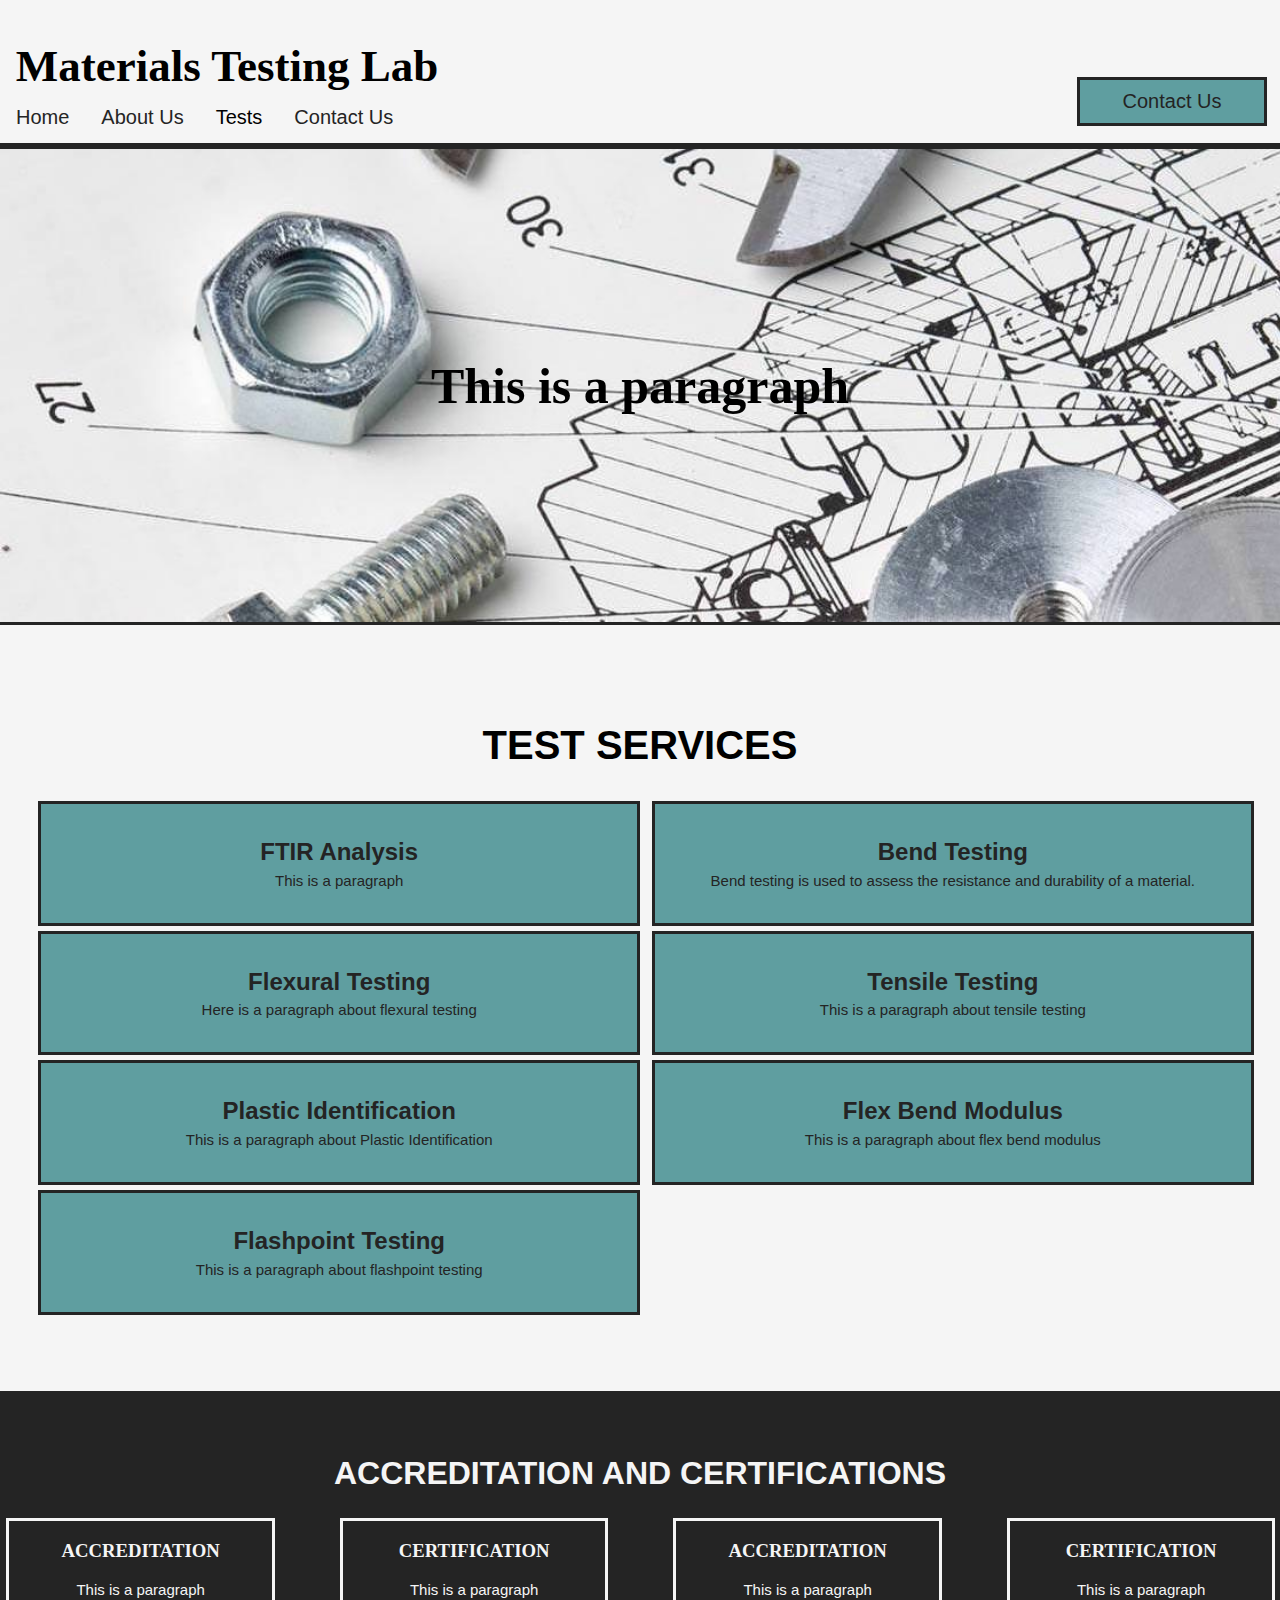
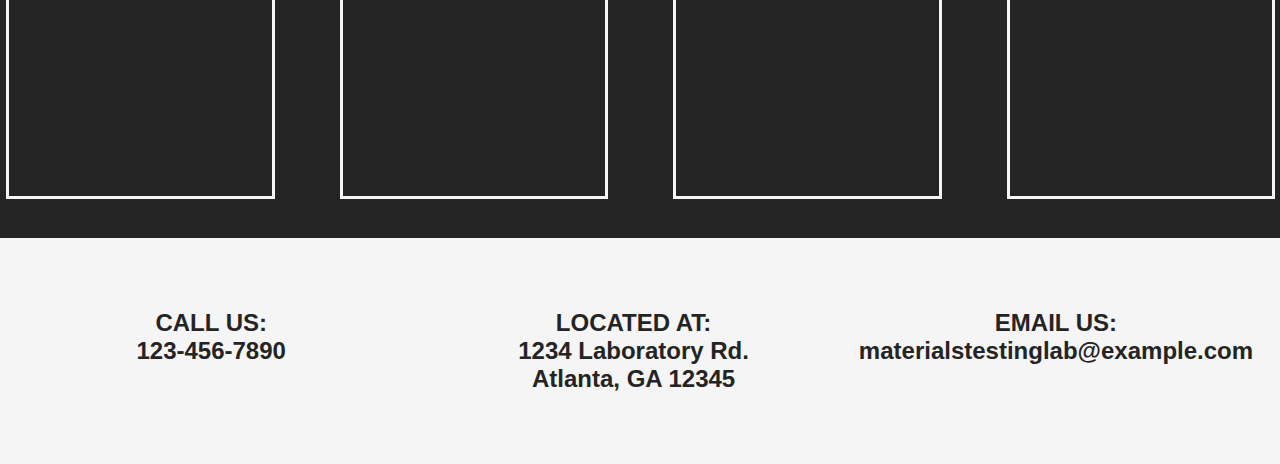
==== test site/index.html @ e5458022 "Add files via upload" ====
<!DOCTYPE html>
<html>
    <head>
        <link href="stylesheet.css" type="text/css" rel="stylesheet">
        <meta charset="UTF-8">

        <title>Materials Testing Lab</title>
    </head>
    <header>
        <div class="header-grid">
            <div class="grid-item">
                <h1 style="font-family: Copperplate;">Materials Testing Lab</h1>
                <div class="navbar">
                    <a href="index.html">Home</a>
                    <a href="about-us.html">About Us</a>
                    <div class="dropdown">
                        <button class="drop-btn">Tests</button>
                        <div class="dropdown-content">
                            <a href="ftir-analysis.html">FTIR Analysis</a>
                            <a href="bend-testing.html">Bend Testing</a>
                            <a href="flexural-testing.html">Flexural Testing</a>
                            <a href="tensile-testing.html">Tensile Testing</a>
                            <a href="plastic-identification.html">Plastic Identification</a>
                            <a href="flex-bend-modulus.html">Flex Bend Modulus</a>
                            <a href="flashpoint-testing.html">Flashpoint Testing</a>
                        </div>
                    </div>
                    <a href="contact-us.html">Contact Us</a>
                </div>
            </div>
            <div class="grid-item">
                <a href="contact-us.html" class="header-contact-button">Contact Us</a>
            </div>
        </div>
    </header>
    <body>
        <div class="front-page-image">
            <h2 style="font-family: Optima;">This is a paragraph</h2>
        </div>
        <div class="front-page-sec2">
            <h2 style="padding-top:5%; font-size: 40px; color:black;">TEST SERVICES</h2>
            <div class="front-page-sec2-grid">
                <div class="front-page-sec2-grid-item">
                    <a href="ftir-analysis.html">
                        <h4>FTIR Analysis</h4>
                        <p>This is a paragraph</p>
                    </a>
                </div>
                <div class="front-page-sec2-grid-item">
                    <a href="bend-testing.html">
                        <h4>Bend Testing</h4>
                        <p>Bend testing is used to assess the resistance and durability of a material.</p>
                    </a>
                </div>
                <div class="front-page-sec2-grid-item">
                    <a href="flexural-testing.html">
                        <h4>Flexural Testing</h4>
                        <p>Here is a paragraph about flexural testing</p>
                    </a>
                </div>
                <div class="front-page-sec2-grid-item">
                    <a href="tensile-testing.html">
                        <h4>Tensile Testing</h4>
                        <p>This is a paragraph about tensile testing</p>
                    </a>
                </div>
                <div class="front-page-sec2-grid-item">
                    <a href="plastic-identification.html">
                        <h4>Plastic Identification</h4>
                        <p>This is a paragraph about Plastic Identification</p>
                    </a>
                </div>
                <div class="front-page-sec2-grid-item">
                    <a href="flex-bend-modulus">
                        <h4>Flex Bend Modulus</h4>
                        <p>This is a paragraph about flex bend modulus</p>
                    </a>
                </div>
                <div class="front-page-sec2-grid-item">
                    <a href="flashpoint-testing">
                        <h4>Flashpoint Testing</h4>
                        <p>This is a paragraph about flashpoint testing</p>

                    </a>
                </div>
            </div>
        </div>
        <div class="front-page-sec3">
            <h2 style="padding-top: 5%; font-size: xx-large;">ACCREDITATION AND CERTIFICATIONS</h2>
            <div class="front-page-sec3-grid">
                <div class="front-page-sec3-grid-item">
                    <h3>ACCREDITATION</h3>
                    <p>This is a paragraph</p>
                </div>
                <div class="front-page-sec3-grid-item">
                    <h3>CERTIFICATION</h3>
                    <p>This is a paragraph</p>
                </div>
                <div class="front-page-sec3-grid-item">
                    <h3>ACCREDITATION</h3>
                    <p>This is a paragraph</p>
                </div>
                <div class="front-page-sec3-grid-item">
                    <h3>CERTIFICATION</h3>
                    <p>This is a paragraph</p>
                </div>
            </div>
        </div>
    </body>
    <footer>
        <div class="footergrid">
            <div class="footergriditem">                    
                <h2>CALL US:<br>123-456-7890</h2>
            </div>
            <div class="footergriditem">
                <h2>LOCATED AT:<br>1234 Laboratory Rd.<br>Atlanta, GA 12345</h2>
            </div>
            <div class="footergriditem">
                <h2>EMAIL US:<br>materialstestinglab@example.com</h2>
            </div>
        </div>
    </footer>
</html>
---- test site/stylesheet.css ----
/* HEADER GRID */
.header-grid {
    display: grid;
    grid-template-columns: auto auto;
    padding-right: 1%;
    border-bottom: #242424;
    border-style: solid;
    border-top: none;
    border-left: none;
    border-right: none;
    border-bottom-width: 1%;
}
.grid-item a {
    text-decoration: none;
    font-family: sans-serif;
    color: #242424;
}
.grid-item a:hover {
    color: whitesmoke;
}
.grid-item h1 {
    padding-left: 2%;
    font-size: 45px;
    margin: 0%;
    padding-top: 5%;
    font-family: sans-serif;
}


/* HEADER BUTTON */
.header-contact-button {
    border-style: solid;
    border-color: #242424;
    padding: 10px;
    float: right;
    padding-right: 9%;
    padding-left: 9%;
    margin-top: 77px;
    background-color: cadetblue;
    font-size: 20px;
}



/* NAVBAR */
.navbar {
    overflow: hidden;
}
.navbar a {
    float: left;
    font-size: 20px;
    text-align: center;
    padding: 14px 16px;
    text-decoration: none;
    font-family: sans-serif;
    color: #242424;
}
.navbar a:hover {
    color: cadetblue;
}
.dropdown {
    float: left;
    overflow: hidden;
}
.dropdown .drop-btn {
    font-size: 20px;
    border: none;
    outline: none;
    padding: 14px 16px;
    background-color: inherit;
    font-family: inherit;
    margin: 0;
    font-family: sans-serif;
}
.dropdown-content {
    display: none;
    position: absolute;
    background-color: whitesmoke;
    min-width: 160px;
    box-shadow: 0px 8px 16px 0px rgba(0,0,0,0.2);
    z-index: 1;
}
.dropdown-content a {
    float: none;
    color: #242424;
    padding: 12px 16px;
    text-decoration: none;
    display: block;
    text-align: left;
    font-family: sans-serif;
}
.dropdown-content a:hover {
    background-color: #ddd;
}
.dropdown:hover .dropdown-content {
    display: block;
}
  


/* SUBHEADER */
.subheader {
    background-color: lightgray;
    padding: 1%;
}




/* FRONT PAGE IMAGE */
.front-page-image {
    background-image: url("mechanicalengineering.jpg");
    background-size: cover;
    border-style: solid;
    border-right: none;
    border-left: none;
    margin: 0%;
    border-color: #242424;
    padding:0%;
    background-color: whitesmoke;
}
.front-page-image h2 {
    padding: 13%;
    font-size: 50px;
    text-align: center;
    
}

/* BODY */
body {
    margin: 0%;
    padding-bottom: 0%;
    background-color: whitesmoke;
}
body p {
    font-size: 15px;
    font-family: sans-serif;

}

body h1, h2 {

    font-family: sans-serif ;

}



/* FOOTER GRID */
.footergrid {
    display: grid;
    grid-template-columns: 33% 33% 33%;
    font-family: sans-serif;
    padding-top: 4%;
    padding-bottom: 4%;
    color: #242424;
}
.footergriditem {
    margin: 0%;
    padding: 0%;
    text-align: center;
}





/* FRONT PAGE SECTION 2 */
.front-page-sec2 {
    text-align: center;
    color: #242424;
    background-color: whitesmoke;
}
.front-page-sec2-grid {
    display: grid;
    grid-template-columns: 50% 50%; 
    row-gap: 1%;
    column-gap: 1%;
    padding-left: 3%;
    padding-right: 3%;
    padding-bottom: 5%;

}
.front-page-sec2-grid-item {
    border: solid;
    border-color: #242424;
    padding: 1%;
    background-color: cadetblue;
}
.front-page-sec2 a {
    text-decoration: none;
    color: #242424;
    font-size: x-large;
    font-stretch: inherit;
    padding-left: 35%;
    padding-right: 35%;
    padding-top: 1%;
    padding-bottom: 1%;
    font-family: sans-serif;
}
.front-page-sec2 a:hover {
    color: whitesmoke;
}
.front-page-sec2 h4 {
    margin: 0%;
    padding: 0%;
}
.front-page-sec2 p {
    padding: 0%;
    padding-top: 1%;
    margin: 0%;
}



/* FRONT PAGE SECTION 3 */
.front-page-sec3 {
    background-color: #242424;
    text-align: center; 
    color: whitesmoke;
}
.front-page-sec3-grid {
    padding-left: .5%;
    padding-right: 3%;
    display: grid;
    grid-template-columns: 25% 25% 25% 25%;
    column-gap: 2%;
    padding-bottom: 3%;
    
}
.front-page-sec3-grid-item {
    text-align: center;
    border: solid;
    border-color: whitesmoke;
    width: 85%;
    height: 275px;
}


/* BEND TESTING */
.bend-testing-img {
    width: 70%;
    height: 250px;
    margin-left: 10%;
    background-size: cover;
}





/* CONTACT US  */
input {
    margin-top: 1%;
    margin-bottom: 1%;
    width: 750px;
    margin-left: 10%;
    padding: 1%;
}
label {
    padding-left: 10%;
    font-size: 25px;
    font-family: sans-serif;
}
.test-grid {
    display: grid;
    grid-template-columns: 75% 25%;
}
.right-grid-item {
    background-color: darkslategray; 
    padding-left: 5%; 
    padding-right: 3%;
    border:solid;
    border-bottom:none;
    border-right:none; 
    border-top: none; 
    border-left:#242424;
}
hr {
    margin:0%;
    padding: 0%;
}
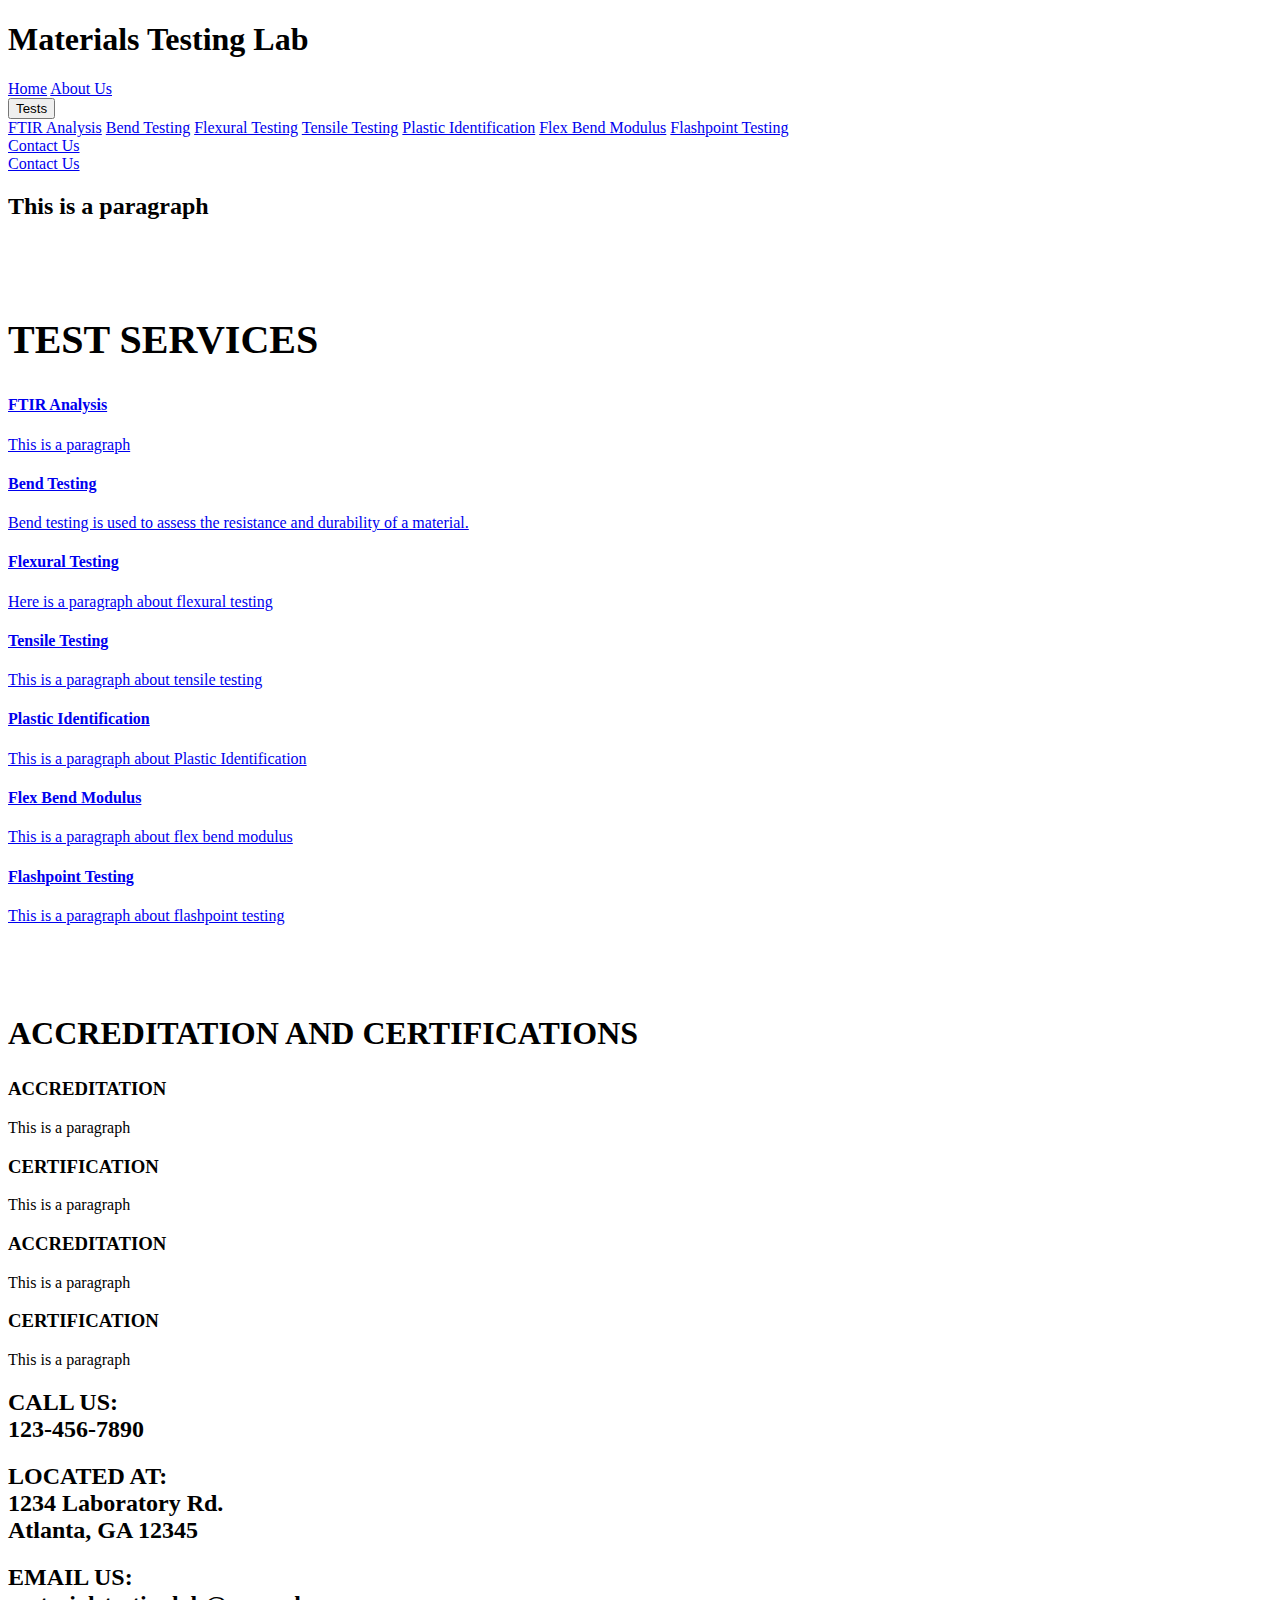
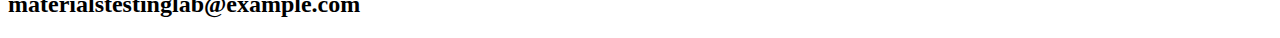
==== commit f6e5ca19: "Update index.html" ====
--- a/test site/index.html
+++ b/test site/index.html
@@ -1,7 +1,7 @@
 <!DOCTYPE html>
 <html>
     <head>
-        <link href="stylesheet.css" type="text/css" rel="stylesheet">
+        <link href="/stylesheet.css" type="text/css" rel="stylesheet">
         <meta charset="UTF-8">
 
         <title>Materials Testing Lab</title>
@@ -120,4 +120,4 @@
             </div>
         </div>
     </footer>
-</html>+</html>
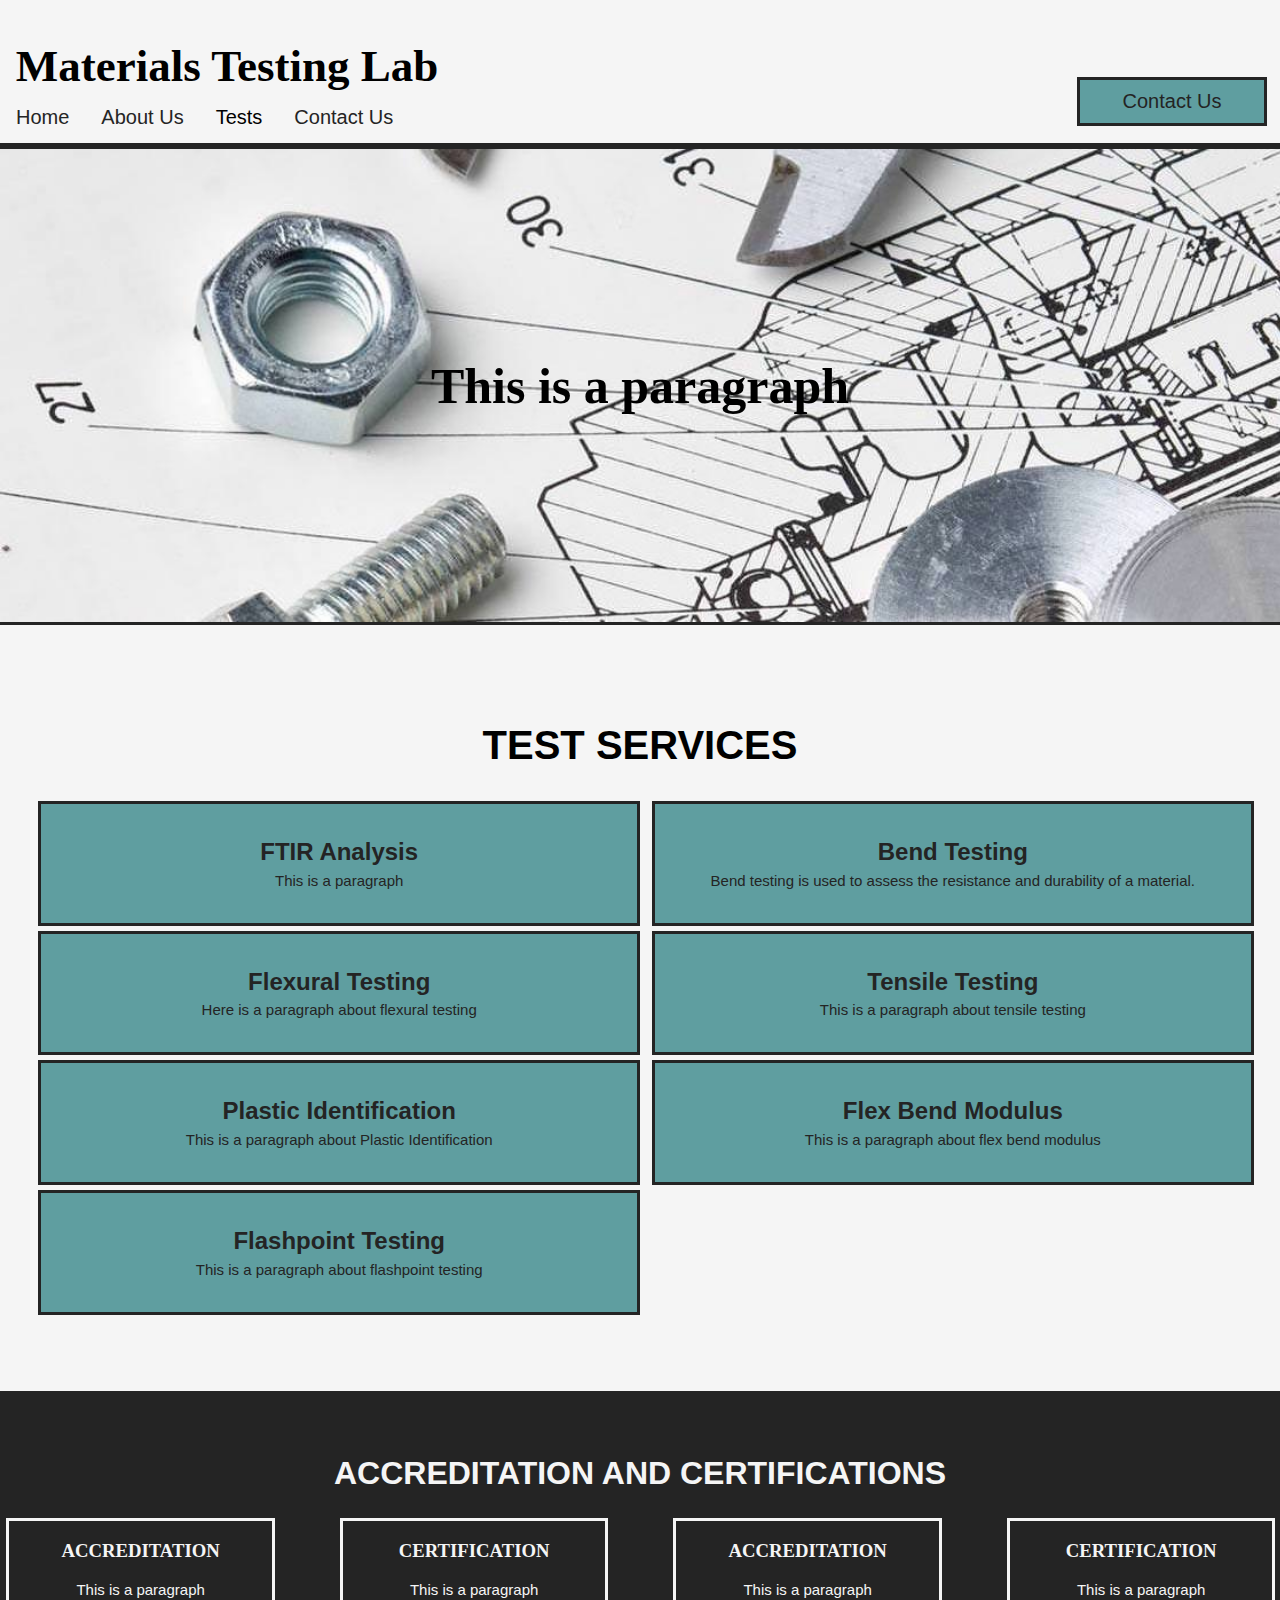
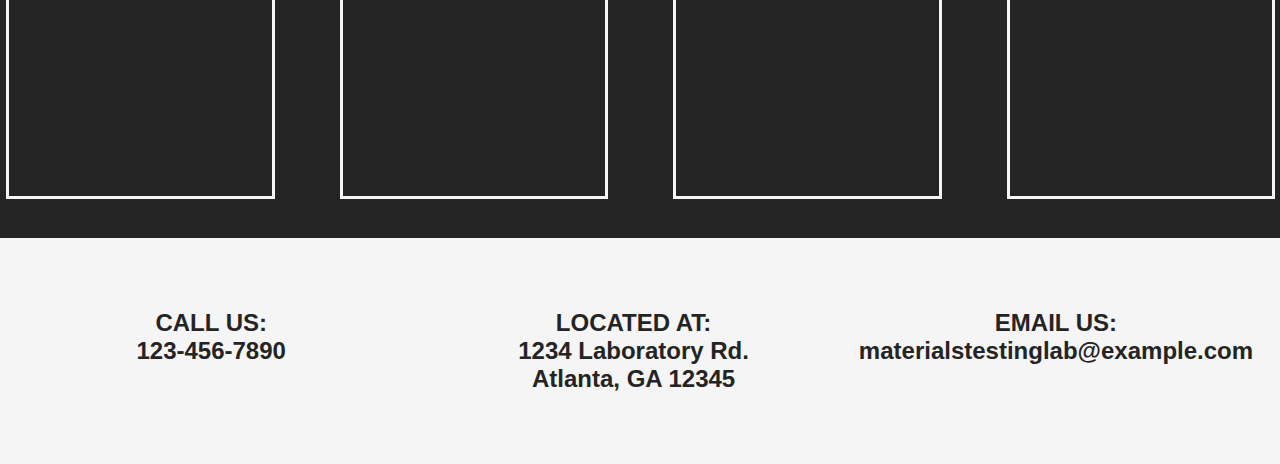
==== commit 642dbe73: "Update index.html" ====
--- a/test site/index.html
+++ b/test site/index.html
@@ -1,7 +1,7 @@
 <!DOCTYPE html>
 <html>
     <head>
-        <link href="/stylesheet.css" type="text/css" rel="stylesheet">
+        <link href="stylesheet.css" type="text/css" rel="stylesheet">
         <meta charset="UTF-8">
 
         <title>Materials Testing Lab</title>
--- a/test site/stylesheet.css
+++ b/test site/stylesheet.css
@@ -0,0 +1,282 @@
+/* HEADER GRID */
+.header-grid {
+    display: grid;
+    grid-template-columns: auto auto;
+    padding-right: 1%;
+    border-bottom: #242424;
+    border-style: solid;
+    border-top: none;
+    border-left: none;
+    border-right: none;
+    border-bottom-width: 1%;
+}
+.grid-item a {
+    text-decoration: none;
+    font-family: sans-serif;
+    color: #242424;
+}
+.grid-item a:hover {
+    color: whitesmoke;
+}
+.grid-item h1 {
+    padding-left: 2%;
+    font-size: 45px;
+    margin: 0%;
+    padding-top: 5%;
+    font-family: sans-serif;
+}
+
+
+/* HEADER BUTTON */
+.header-contact-button {
+    border-style: solid;
+    border-color: #242424;
+    padding: 10px;
+    float: right;
+    padding-right: 9%;
+    padding-left: 9%;
+    margin-top: 77px;
+    background-color: cadetblue;
+    font-size: 20px;
+}
+
+
+
+/* NAVBAR */
+.navbar {
+    overflow: hidden;
+}
+.navbar a {
+    float: left;
+    font-size: 20px;
+    text-align: center;
+    padding: 14px 16px;
+    text-decoration: none;
+    font-family: sans-serif;
+    color: #242424;
+}
+.navbar a:hover {
+    color: cadetblue;
+}
+.dropdown {
+    float: left;
+    overflow: hidden;
+}
+.dropdown .drop-btn {
+    font-size: 20px;
+    border: none;
+    outline: none;
+    padding: 14px 16px;
+    background-color: inherit;
+    font-family: inherit;
+    margin: 0;
+    font-family: sans-serif;
+}
+.dropdown-content {
+    display: none;
+    position: absolute;
+    background-color: whitesmoke;
+    min-width: 160px;
+    box-shadow: 0px 8px 16px 0px rgba(0,0,0,0.2);
+    z-index: 1;
+}
+.dropdown-content a {
+    float: none;
+    color: #242424;
+    padding: 12px 16px;
+    text-decoration: none;
+    display: block;
+    text-align: left;
+    font-family: sans-serif;
+}
+.dropdown-content a:hover {
+    background-color: #ddd;
+}
+.dropdown:hover .dropdown-content {
+    display: block;
+}
+  
+
+
+/* SUBHEADER */
+.subheader {
+    background-color: lightgray;
+    padding: 1%;
+}
+
+
+
+
+/* FRONT PAGE IMAGE */
+.front-page-image {
+    background-image: url("mechanicalengineering.jpg");
+    background-size: cover;
+    border-style: solid;
+    border-right: none;
+    border-left: none;
+    margin: 0%;
+    border-color: #242424;
+    padding:0%;
+    background-color: whitesmoke;
+}
+.front-page-image h2 {
+    padding: 13%;
+    font-size: 50px;
+    text-align: center;
+    
+}
+
+/* BODY */
+body {
+    margin: 0%;
+    padding-bottom: 0%;
+    background-color: whitesmoke;
+}
+body p {
+    font-size: 15px;
+    font-family: sans-serif;
+
+}
+
+body h1, h2 {
+
+    font-family: sans-serif ;
+
+}
+
+
+
+/* FOOTER GRID */
+.footergrid {
+    display: grid;
+    grid-template-columns: 33% 33% 33%;
+    font-family: sans-serif;
+    padding-top: 4%;
+    padding-bottom: 4%;
+    color: #242424;
+}
+.footergriditem {
+    margin: 0%;
+    padding: 0%;
+    text-align: center;
+}
+
+
+
+
+
+/* FRONT PAGE SECTION 2 */
+.front-page-sec2 {
+    text-align: center;
+    color: #242424;
+    background-color: whitesmoke;
+}
+.front-page-sec2-grid {
+    display: grid;
+    grid-template-columns: 50% 50%; 
+    row-gap: 1%;
+    column-gap: 1%;
+    padding-left: 3%;
+    padding-right: 3%;
+    padding-bottom: 5%;
+
+}
+.front-page-sec2-grid-item {
+    border: solid;
+    border-color: #242424;
+    padding: 1%;
+    background-color: cadetblue;
+}
+.front-page-sec2 a {
+    text-decoration: none;
+    color: #242424;
+    font-size: x-large;
+    font-stretch: inherit;
+    padding-left: 35%;
+    padding-right: 35%;
+    padding-top: 1%;
+    padding-bottom: 1%;
+    font-family: sans-serif;
+}
+.front-page-sec2 a:hover {
+    color: whitesmoke;
+}
+.front-page-sec2 h4 {
+    margin: 0%;
+    padding: 0%;
+}
+.front-page-sec2 p {
+    padding: 0%;
+    padding-top: 1%;
+    margin: 0%;
+}
+
+
+
+/* FRONT PAGE SECTION 3 */
+.front-page-sec3 {
+    background-color: #242424;
+    text-align: center; 
+    color: whitesmoke;
+}
+.front-page-sec3-grid {
+    padding-left: .5%;
+    padding-right: 3%;
+    display: grid;
+    grid-template-columns: 25% 25% 25% 25%;
+    column-gap: 2%;
+    padding-bottom: 3%;
+    
+}
+.front-page-sec3-grid-item {
+    text-align: center;
+    border: solid;
+    border-color: whitesmoke;
+    width: 85%;
+    height: 275px;
+}
+
+
+/* BEND TESTING */
+.bend-testing-img {
+    width: 70%;
+    height: 250px;
+    margin-left: 10%;
+    background-size: cover;
+}
+
+
+
+
+
+/* CONTACT US  */
+input {
+    margin-top: 1%;
+    margin-bottom: 1%;
+    width: 750px;
+    margin-left: 10%;
+    padding: 1%;
+}
+label {
+    padding-left: 10%;
+    font-size: 25px;
+    font-family: sans-serif;
+}
+.test-grid {
+    display: grid;
+    grid-template-columns: 75% 25%;
+}
+.right-grid-item {
+    background-color: darkslategray; 
+    padding-left: 5%; 
+    padding-right: 3%;
+    border:solid;
+    border-bottom:none;
+    border-right:none; 
+    border-top: none; 
+    border-left:#242424;
+}
+hr {
+    margin:0%;
+    padding: 0%;
+}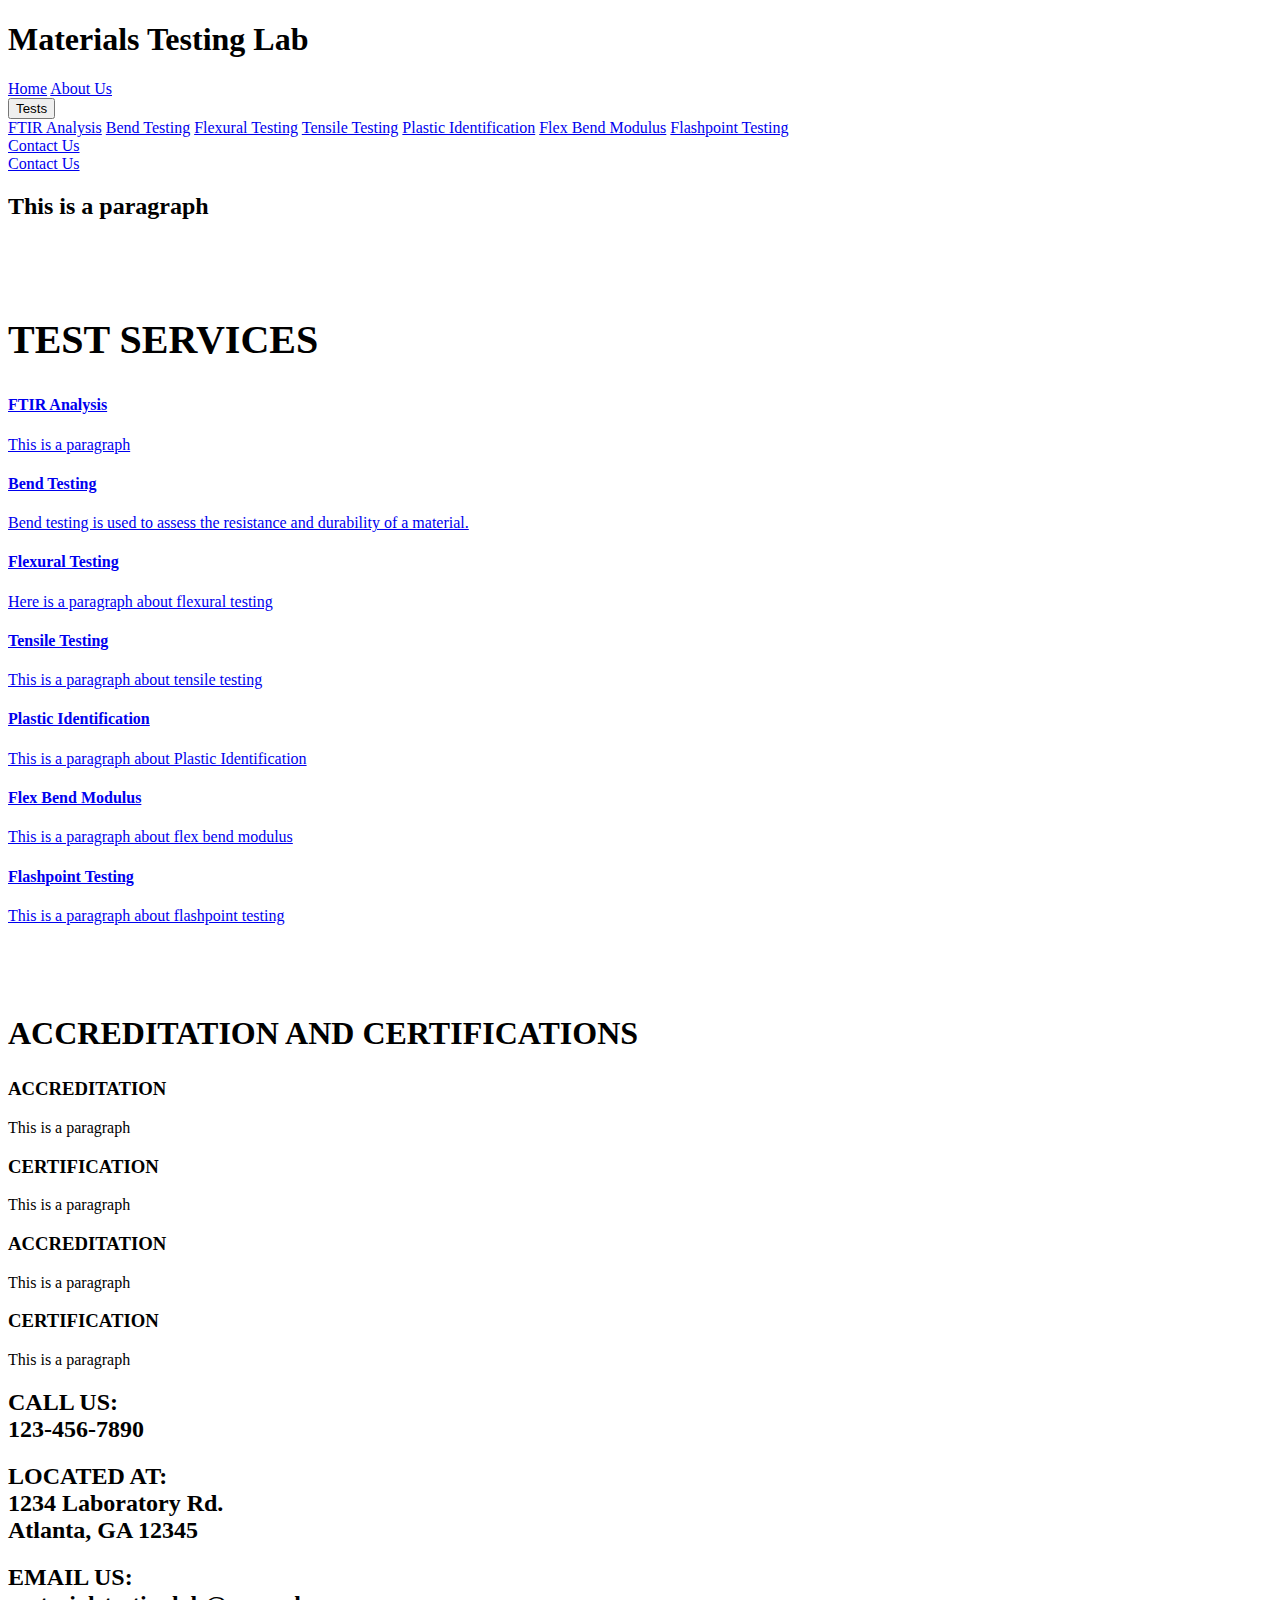
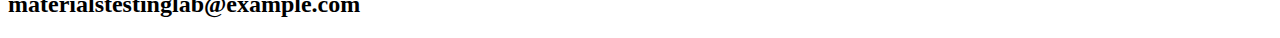
==== commit 110d317a: "Update index.html" ====
--- a/test site/index.html
+++ b/test site/index.html
@@ -1,7 +1,7 @@
 <!DOCTYPE html>
 <html>
     <head>
-        <link href="stylesheet.css" type="text/css" rel="stylesheet">
+        <link href="test site/stylesheet.css" type="text/css" rel="stylesheet">
         <meta charset="UTF-8">
 
         <title>Materials Testing Lab</title>
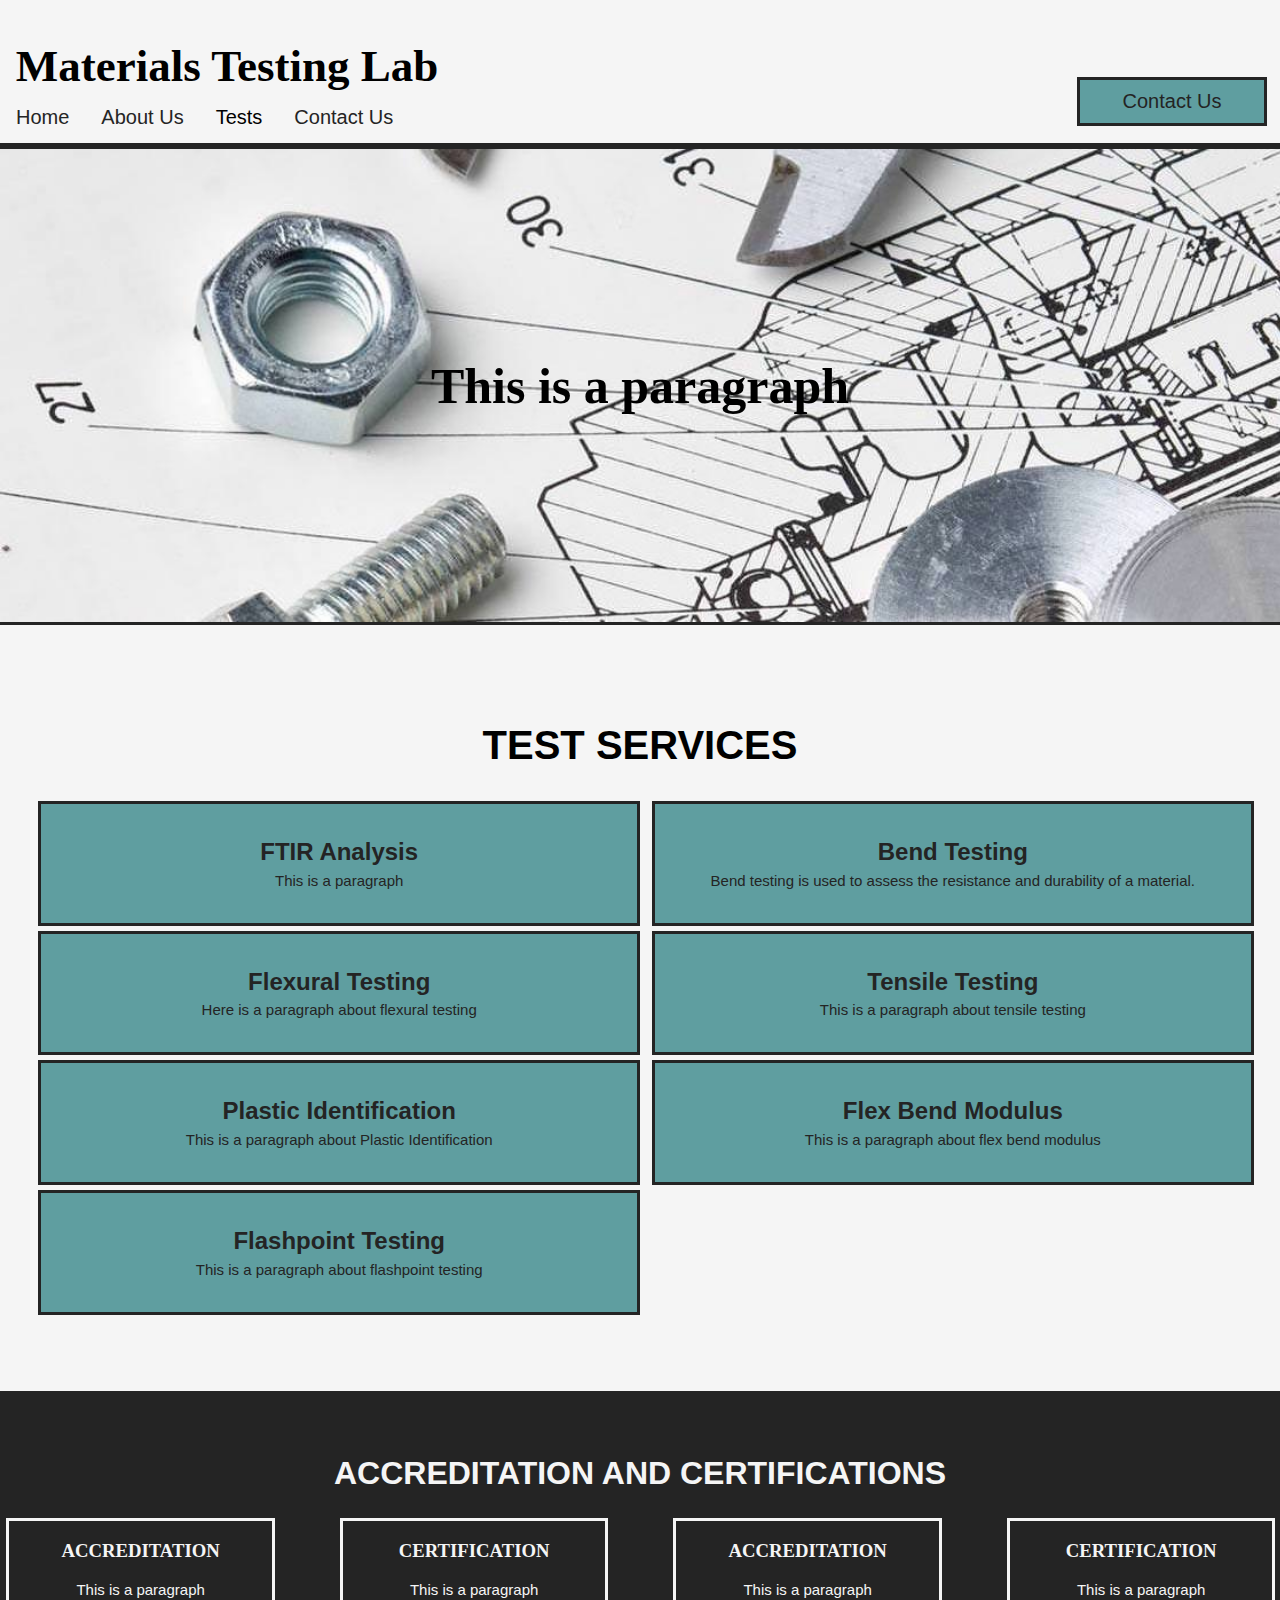
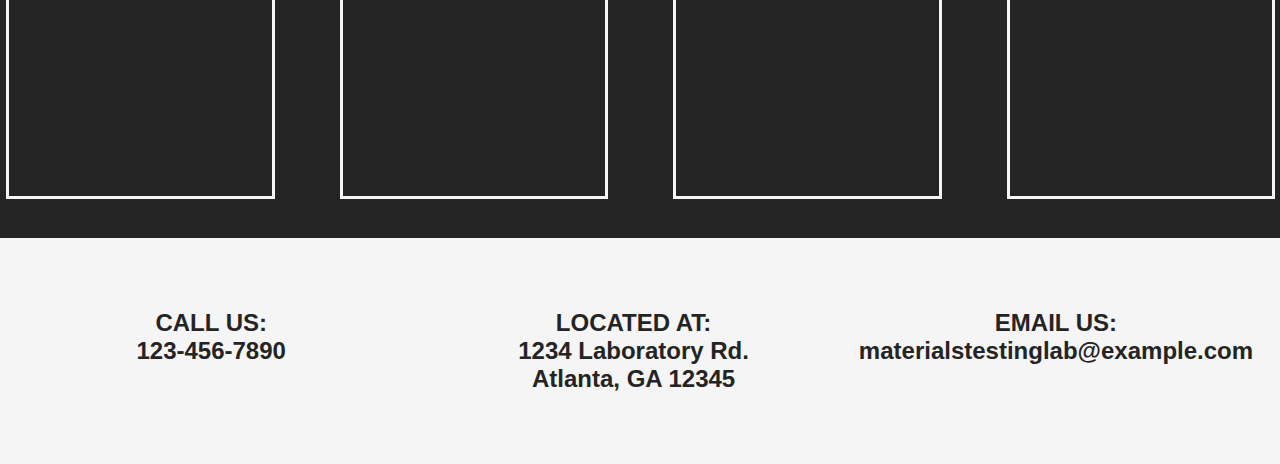
==== commit fc355a09: "Update index.html" ====
--- a/test site/index.html
+++ b/test site/index.html
@@ -1,7 +1,7 @@
 <!DOCTYPE html>
 <html>
     <head>
-        <link href="test site/stylesheet.css" type="text/css" rel="stylesheet">
+        <link href="/test site/stylesheet.css" type="text/css" rel="stylesheet">
         <meta charset="UTF-8">
 
         <title>Materials Testing Lab</title>
--- a/test site/stylesheet.css
+++ b/test site/stylesheet.css
@@ -0,0 +1,282 @@
+/* HEADER GRID */
+.header-grid {
+    display: grid;
+    grid-template-columns: auto auto;
+    padding-right: 1%;
+    border-bottom: #242424;
+    border-style: solid;
+    border-top: none;
+    border-left: none;
+    border-right: none;
+    border-bottom-width: 1%;
+}
+.grid-item a {
+    text-decoration: none;
+    font-family: sans-serif;
+    color: #242424;
+}
+.grid-item a:hover {
+    color: whitesmoke;
+}
+.grid-item h1 {
+    padding-left: 2%;
+    font-size: 45px;
+    margin: 0%;
+    padding-top: 5%;
+    font-family: sans-serif;
+}
+
+
+/* HEADER BUTTON */
+.header-contact-button {
+    border-style: solid;
+    border-color: #242424;
+    padding: 10px;
+    float: right;
+    padding-right: 9%;
+    padding-left: 9%;
+    margin-top: 77px;
+    background-color: cadetblue;
+    font-size: 20px;
+}
+
+
+
+/* NAVBAR */
+.navbar {
+    overflow: hidden;
+}
+.navbar a {
+    float: left;
+    font-size: 20px;
+    text-align: center;
+    padding: 14px 16px;
+    text-decoration: none;
+    font-family: sans-serif;
+    color: #242424;
+}
+.navbar a:hover {
+    color: cadetblue;
+}
+.dropdown {
+    float: left;
+    overflow: hidden;
+}
+.dropdown .drop-btn {
+    font-size: 20px;
+    border: none;
+    outline: none;
+    padding: 14px 16px;
+    background-color: inherit;
+    font-family: inherit;
+    margin: 0;
+    font-family: sans-serif;
+}
+.dropdown-content {
+    display: none;
+    position: absolute;
+    background-color: whitesmoke;
+    min-width: 160px;
+    box-shadow: 0px 8px 16px 0px rgba(0,0,0,0.2);
+    z-index: 1;
+}
+.dropdown-content a {
+    float: none;
+    color: #242424;
+    padding: 12px 16px;
+    text-decoration: none;
+    display: block;
+    text-align: left;
+    font-family: sans-serif;
+}
+.dropdown-content a:hover {
+    background-color: #ddd;
+}
+.dropdown:hover .dropdown-content {
+    display: block;
+}
+  
+
+
+/* SUBHEADER */
+.subheader {
+    background-color: lightgray;
+    padding: 1%;
+}
+
+
+
+
+/* FRONT PAGE IMAGE */
+.front-page-image {
+    background-image: url("mechanicalengineering.jpg");
+    background-size: cover;
+    border-style: solid;
+    border-right: none;
+    border-left: none;
+    margin: 0%;
+    border-color: #242424;
+    padding:0%;
+    background-color: whitesmoke;
+}
+.front-page-image h2 {
+    padding: 13%;
+    font-size: 50px;
+    text-align: center;
+    
+}
+
+/* BODY */
+body {
+    margin: 0%;
+    padding-bottom: 0%;
+    background-color: whitesmoke;
+}
+body p {
+    font-size: 15px;
+    font-family: sans-serif;
+
+}
+
+body h1, h2 {
+
+    font-family: sans-serif ;
+
+}
+
+
+
+/* FOOTER GRID */
+.footergrid {
+    display: grid;
+    grid-template-columns: 33% 33% 33%;
+    font-family: sans-serif;
+    padding-top: 4%;
+    padding-bottom: 4%;
+    color: #242424;
+}
+.footergriditem {
+    margin: 0%;
+    padding: 0%;
+    text-align: center;
+}
+
+
+
+
+
+/* FRONT PAGE SECTION 2 */
+.front-page-sec2 {
+    text-align: center;
+    color: #242424;
+    background-color: whitesmoke;
+}
+.front-page-sec2-grid {
+    display: grid;
+    grid-template-columns: 50% 50%; 
+    row-gap: 1%;
+    column-gap: 1%;
+    padding-left: 3%;
+    padding-right: 3%;
+    padding-bottom: 5%;
+
+}
+.front-page-sec2-grid-item {
+    border: solid;
+    border-color: #242424;
+    padding: 1%;
+    background-color: cadetblue;
+}
+.front-page-sec2 a {
+    text-decoration: none;
+    color: #242424;
+    font-size: x-large;
+    font-stretch: inherit;
+    padding-left: 35%;
+    padding-right: 35%;
+    padding-top: 1%;
+    padding-bottom: 1%;
+    font-family: sans-serif;
+}
+.front-page-sec2 a:hover {
+    color: whitesmoke;
+}
+.front-page-sec2 h4 {
+    margin: 0%;
+    padding: 0%;
+}
+.front-page-sec2 p {
+    padding: 0%;
+    padding-top: 1%;
+    margin: 0%;
+}
+
+
+
+/* FRONT PAGE SECTION 3 */
+.front-page-sec3 {
+    background-color: #242424;
+    text-align: center; 
+    color: whitesmoke;
+}
+.front-page-sec3-grid {
+    padding-left: .5%;
+    padding-right: 3%;
+    display: grid;
+    grid-template-columns: 25% 25% 25% 25%;
+    column-gap: 2%;
+    padding-bottom: 3%;
+    
+}
+.front-page-sec3-grid-item {
+    text-align: center;
+    border: solid;
+    border-color: whitesmoke;
+    width: 85%;
+    height: 275px;
+}
+
+
+/* BEND TESTING */
+.bend-testing-img {
+    width: 70%;
+    height: 250px;
+    margin-left: 10%;
+    background-size: cover;
+}
+
+
+
+
+
+/* CONTACT US  */
+input {
+    margin-top: 1%;
+    margin-bottom: 1%;
+    width: 750px;
+    margin-left: 10%;
+    padding: 1%;
+}
+label {
+    padding-left: 10%;
+    font-size: 25px;
+    font-family: sans-serif;
+}
+.test-grid {
+    display: grid;
+    grid-template-columns: 75% 25%;
+}
+.right-grid-item {
+    background-color: darkslategray; 
+    padding-left: 5%; 
+    padding-right: 3%;
+    border:solid;
+    border-bottom:none;
+    border-right:none; 
+    border-top: none; 
+    border-left:#242424;
+}
+hr {
+    margin:0%;
+    padding: 0%;
+}